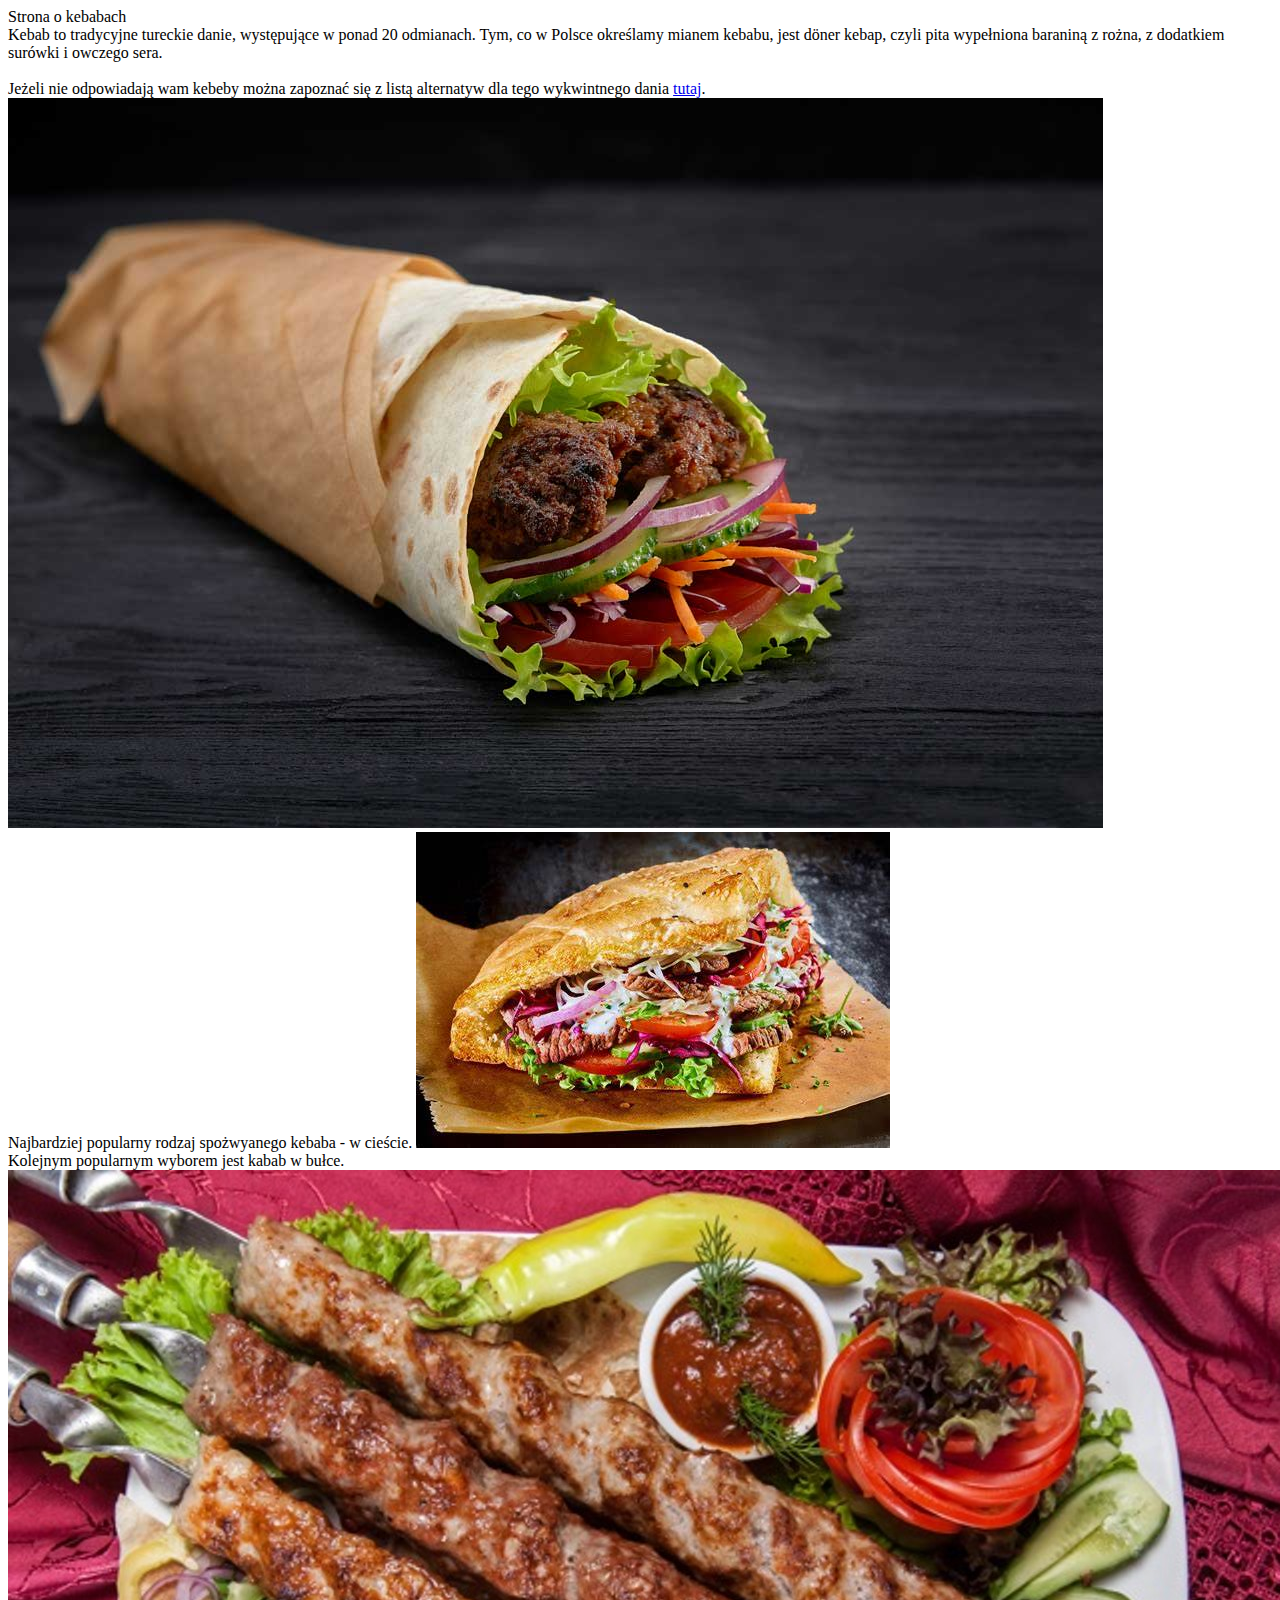
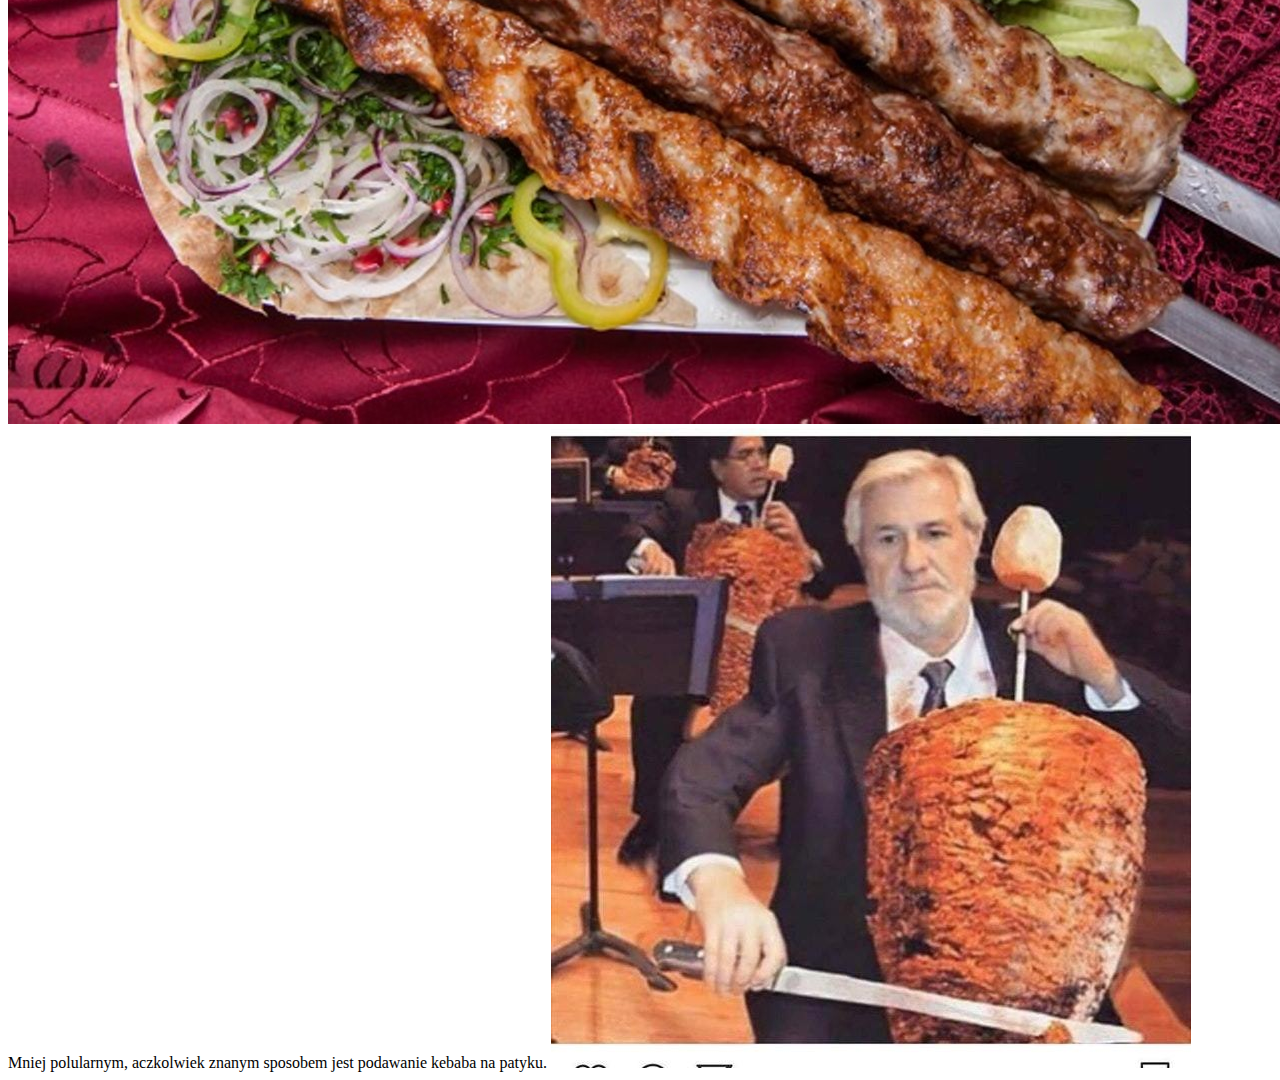
==== index.html @ 6d2e41c5 "add  href" ====
<!DOCTYPE html>
<html lang="pl">
<head>
    <meta charset="UTF-8">
    <meta name="viewport" content="width=device-width, initial-scale=1.0">
    <link rel="stylesheet" href="styles.css">
    <title>Kebaby</title>
</head>
<body>
    <header>
        Strona o kebabach
    </header>
    <article>
        Kebab to tradycyjne tureckie danie, występujące w ponad 20 odmianach. 
        Tym, co w Polsce określamy mianem kebabu, jest döner kebap, czyli pita wypełniona baraniną z rożna, z dodatkiem surówki i owczego sera.
    </article>
    <br>Jeżeli nie odpowiadają wam kebeby można zapoznać się z listą alternatyw dla tego wykwintnego dania <a href="podstrona.html">tutaj</a>.
    <img src="/img/Kebab_ciasto.jpg" alt="Kebab w cieście">
    <br>Najbardziej popularny rodzaj spożwyanego kebaba - w cieście.
    <img src="/img/Kebab_bula.jpg" alt="Kebab w bułce">
    <br>Kolejnym popularnym wyborem jest kabab w bułce.
    <img src="/img/Kebab_kij.jpg" alt="Kebab na patyku">
    <br>Mniej polularnym, aczkolwiek znanym sposobem jest podawanie kebaba na patyku.
    <img src="/img/Kebab_grajek.jpg" alt="Gość gra na kebabie">
</body>
</html>
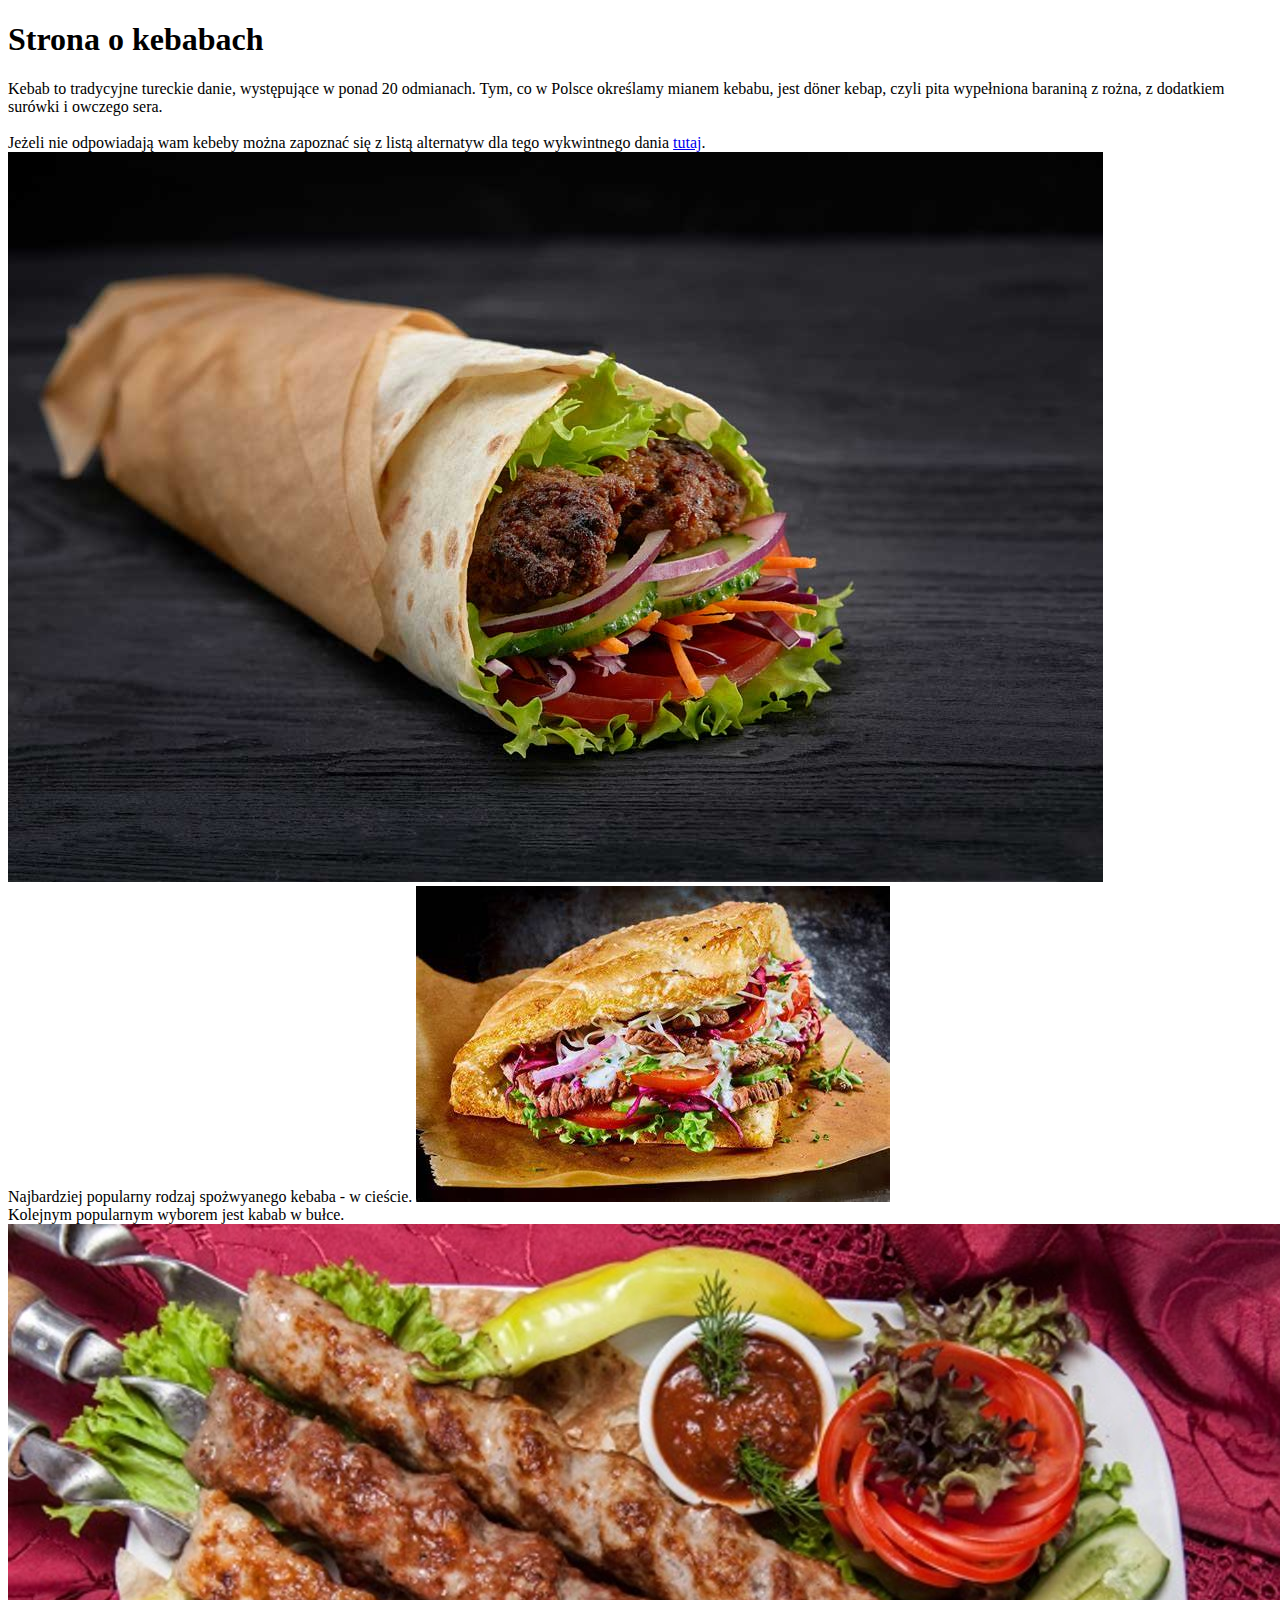
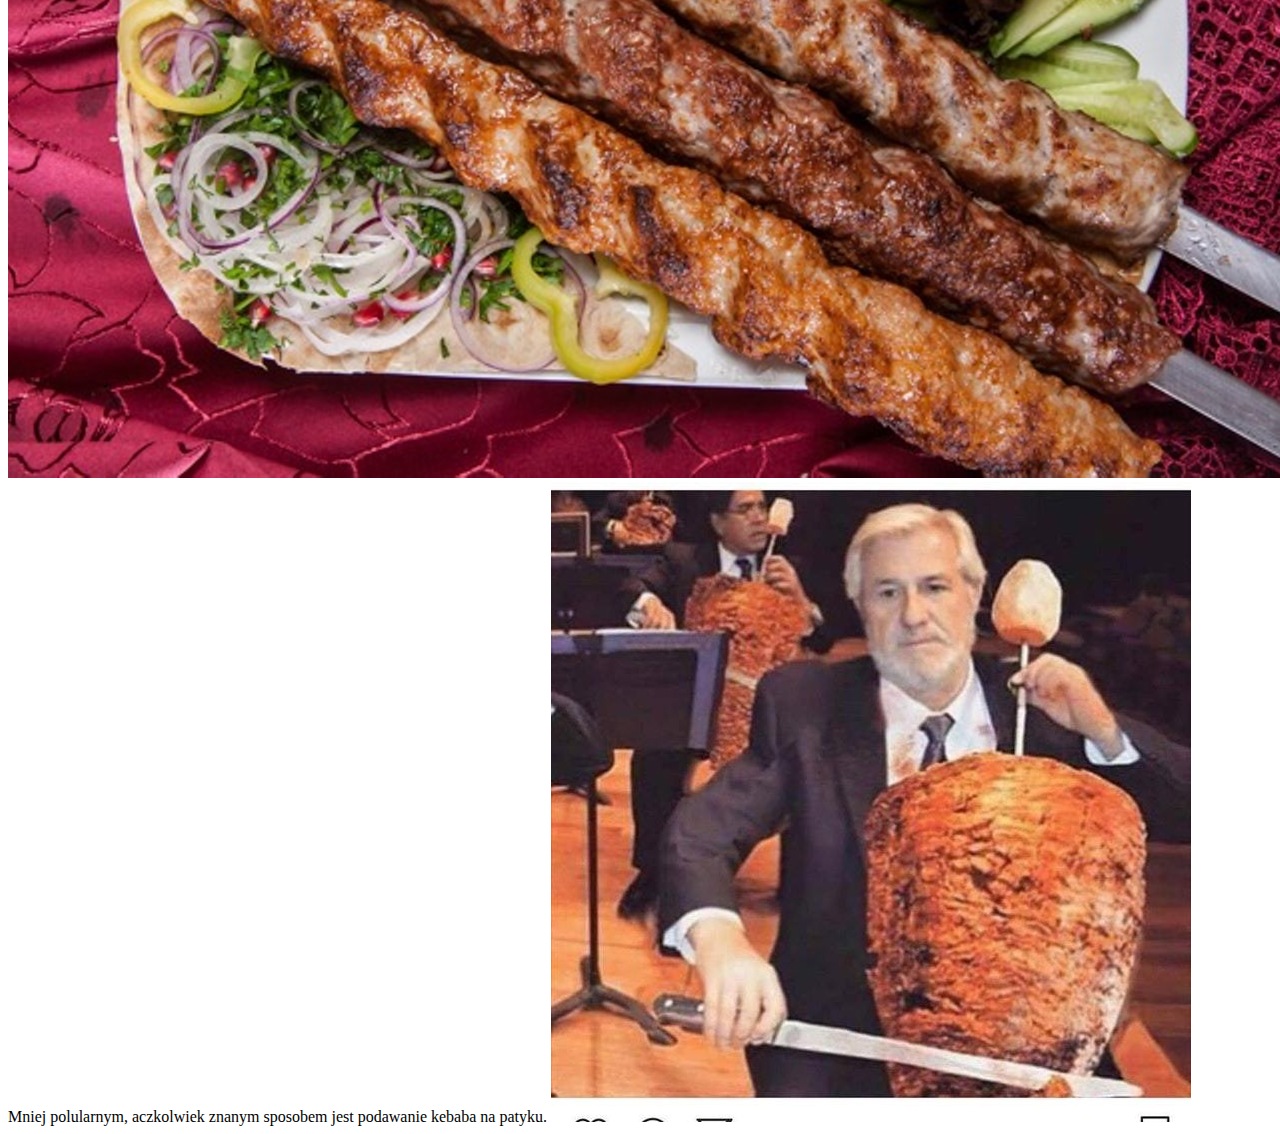
==== commit 1ffa50c5: "add h1" ====
--- a/index.html
+++ b/index.html
@@ -8,7 +8,7 @@
 </head>
 <body>
     <header>
-        Strona o kebabach
+        <h1>Strona o kebabach</h1>
     </header>
     <article>
         Kebab to tradycyjne tureckie danie, występujące w ponad 20 odmianach. 
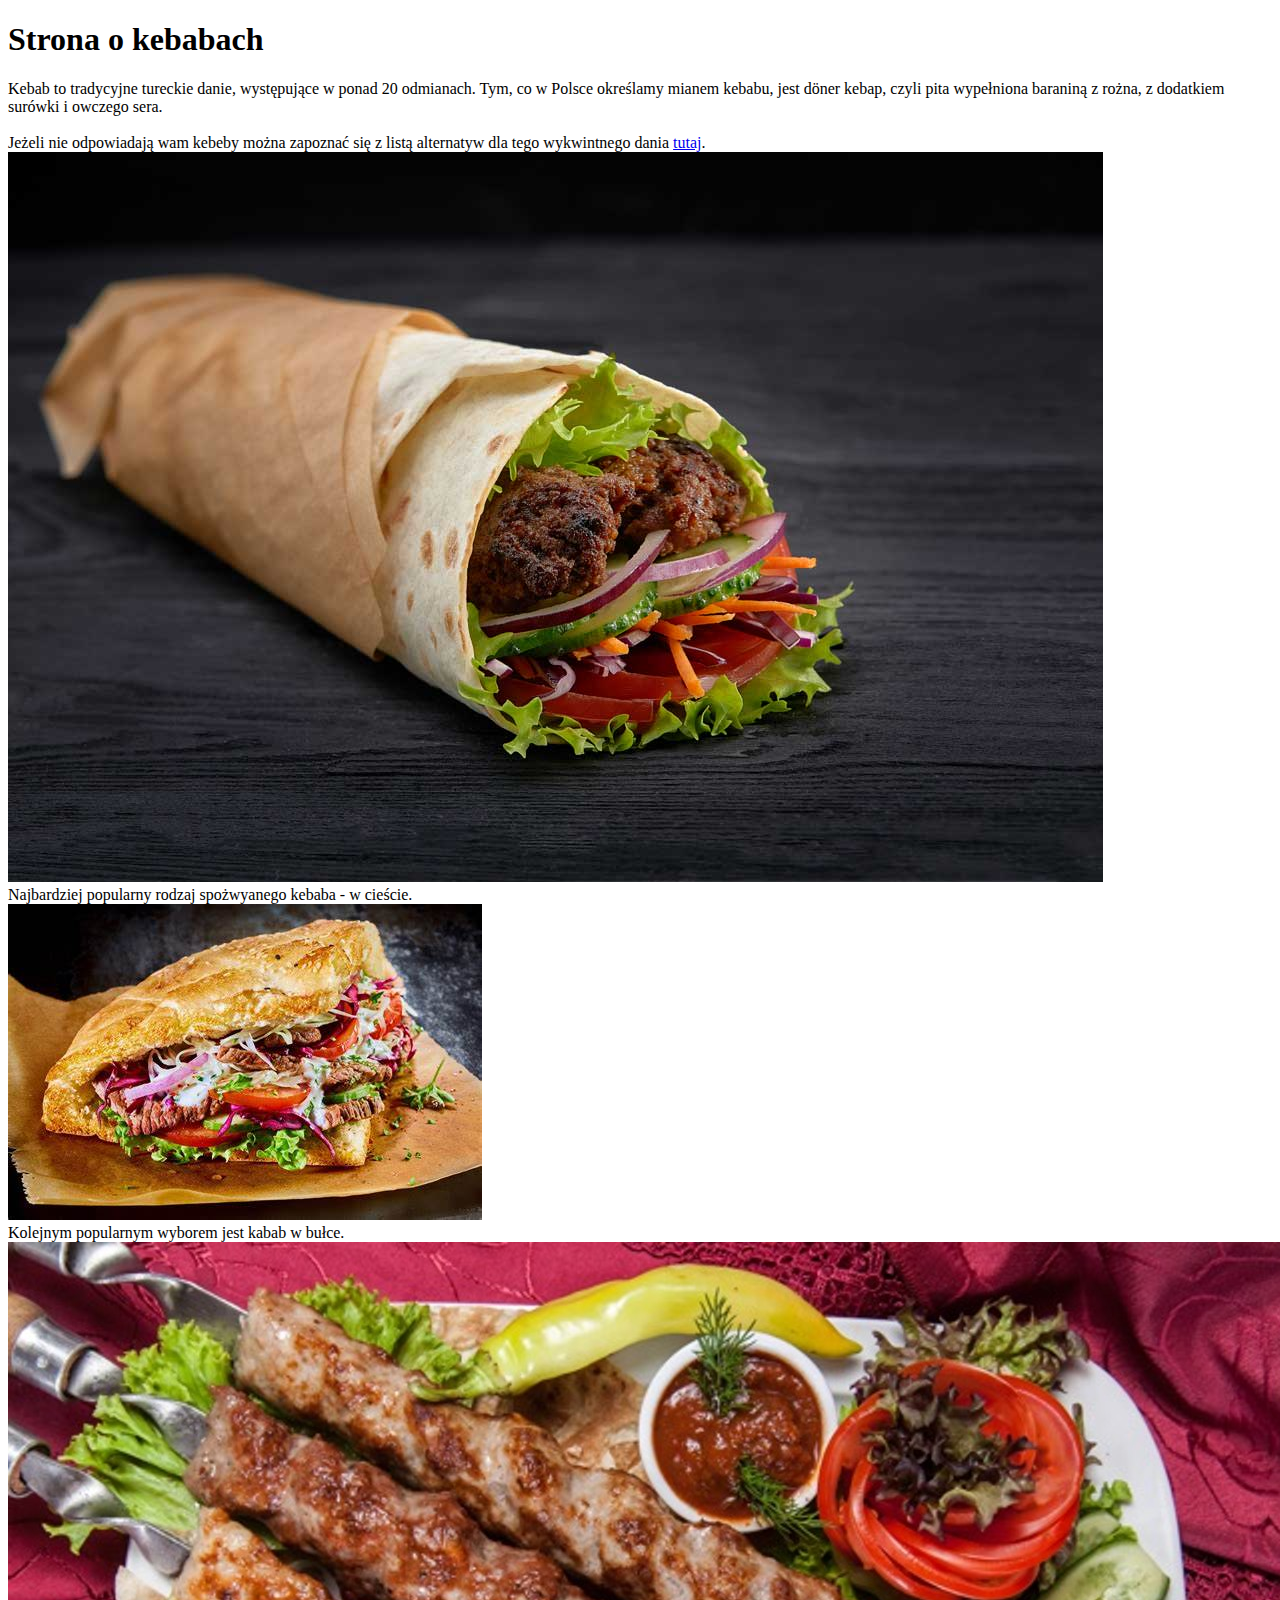
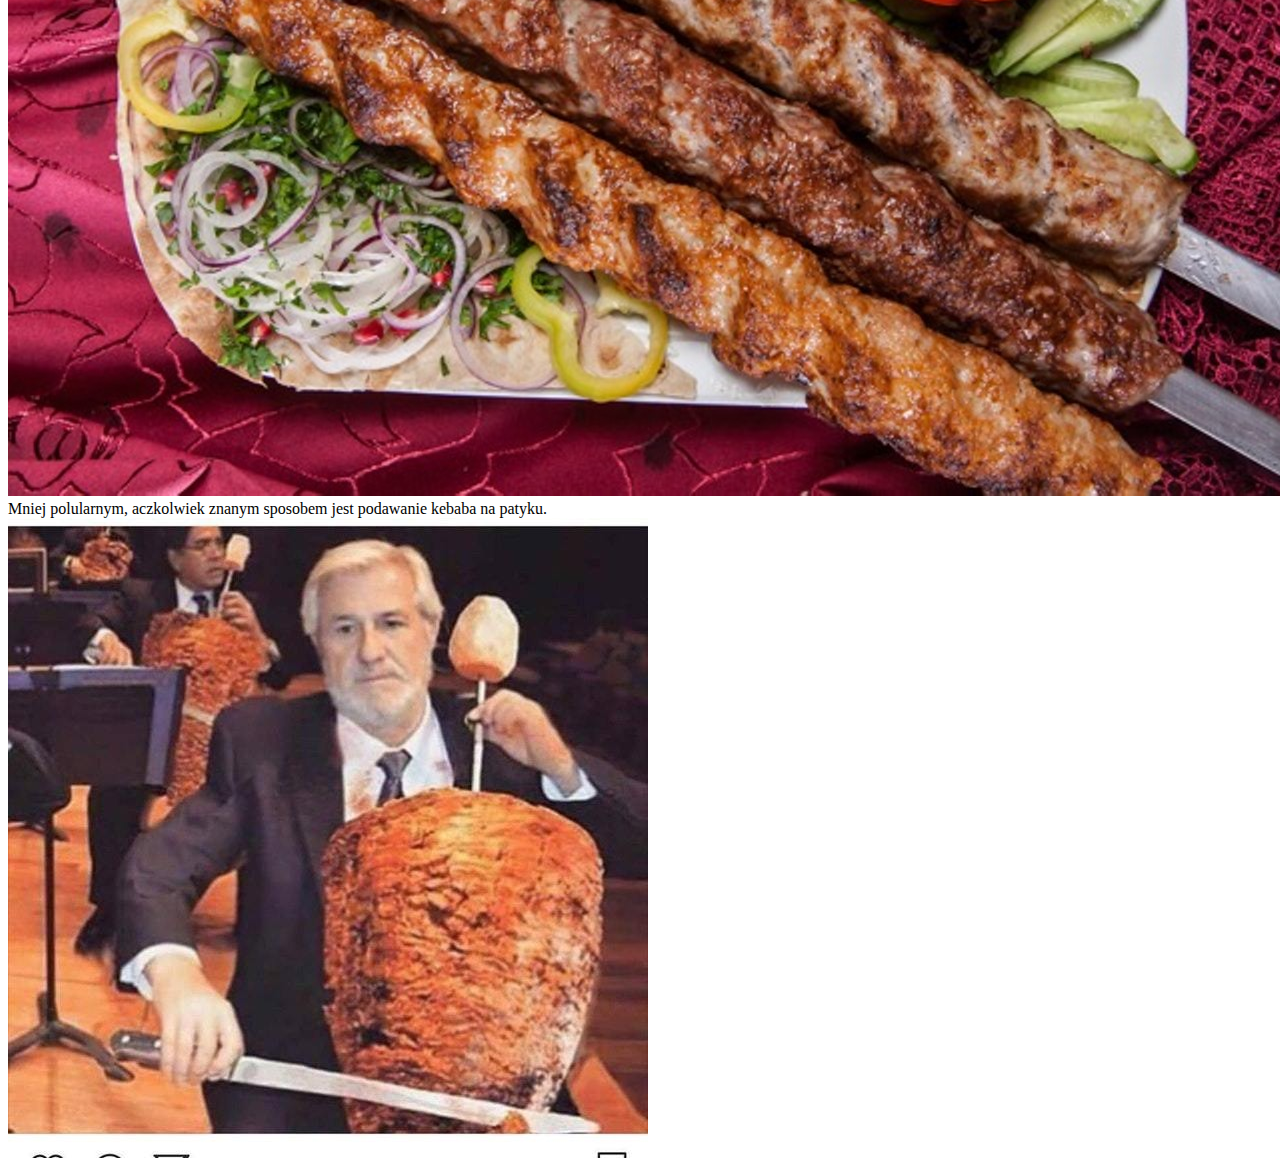
==== commit ec6dd25e: "add br for images" ====
--- a/index.html
+++ b/index.html
@@ -6,7 +6,7 @@
     <link rel="stylesheet" href="styles.css">
     <title>Kebaby</title>
 </head>
-<body>
+<body class="tlo">
     <header>
         <h1>Strona o kebabach</h1>
     </header>
@@ -15,12 +15,12 @@
         Tym, co w Polsce określamy mianem kebabu, jest döner kebap, czyli pita wypełniona baraniną z rożna, z dodatkiem surówki i owczego sera.
     </article>
     <br>Jeżeli nie odpowiadają wam kebeby można zapoznać się z listą alternatyw dla tego wykwintnego dania <a href="podstrona.html">tutaj</a>.
-    <img src="/img/Kebab_ciasto.jpg" alt="Kebab w cieście">
+    <br><img src="/img/Kebab_ciasto.jpg" alt="Kebab w cieście">
     <br>Najbardziej popularny rodzaj spożwyanego kebaba - w cieście.
-    <img src="/img/Kebab_bula.jpg" alt="Kebab w bułce">
+    <br><img src="/img/Kebab_bula.jpg" alt="Kebab w bułce">
     <br>Kolejnym popularnym wyborem jest kabab w bułce.
-    <img src="/img/Kebab_kij.jpg" alt="Kebab na patyku">
+    <br><img src="/img/Kebab_kij.jpg" alt="Kebab na patyku">
     <br>Mniej polularnym, aczkolwiek znanym sposobem jest podawanie kebaba na patyku.
-    <img src="/img/Kebab_grajek.jpg" alt="Gość gra na kebabie">
+    <br><img src="/img/Kebab_grajek.jpg" alt="Gość gra na kebabie">
 </body>
 </html>
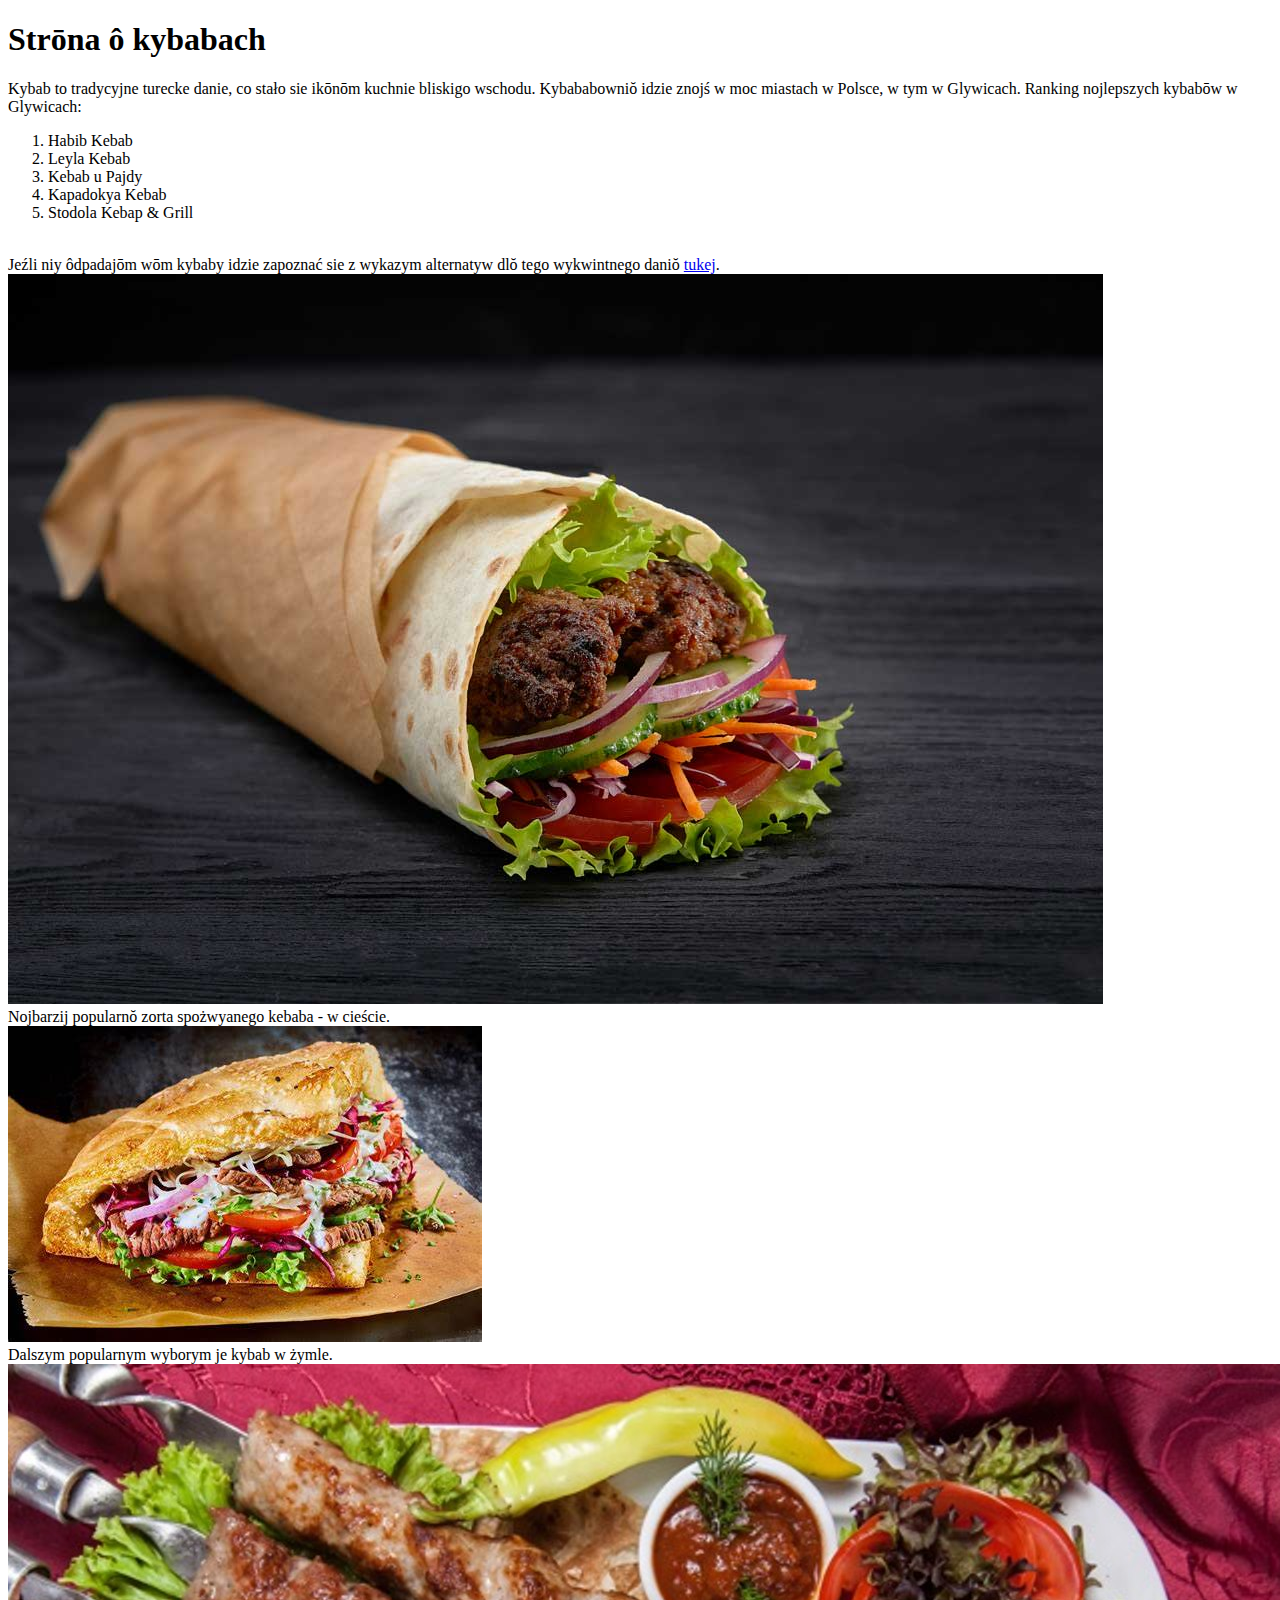
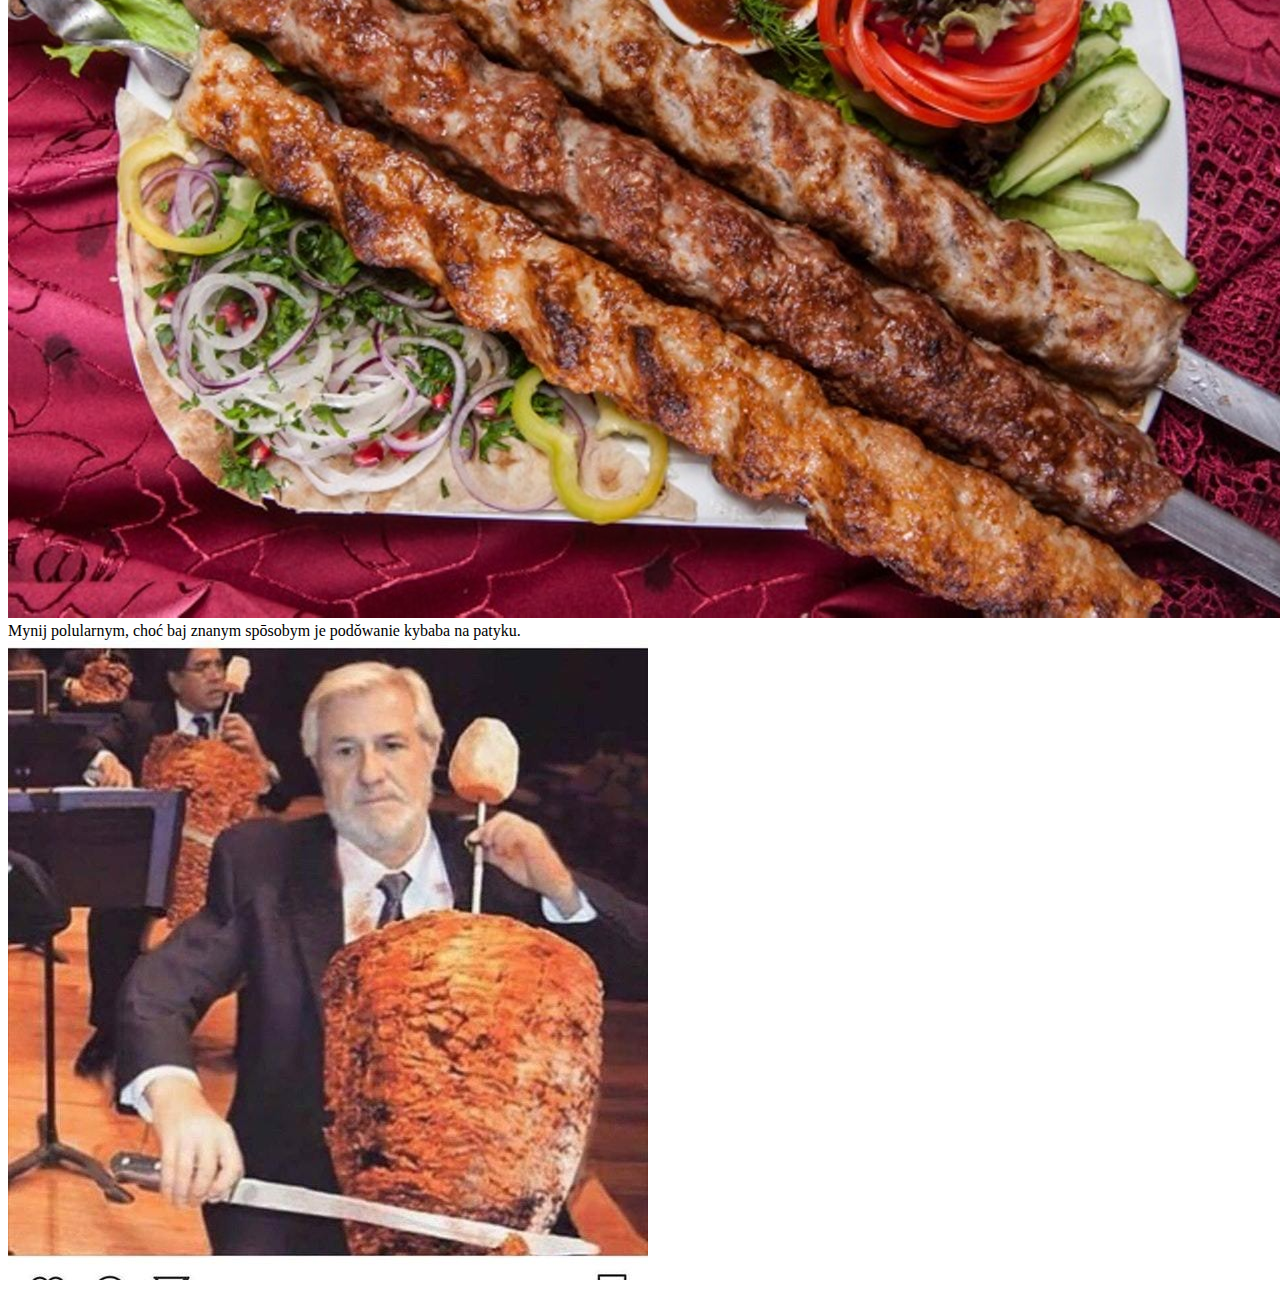
==== commit e333e9a1: "slonsko godka" ====
--- a/index.html
+++ b/index.html
@@ -4,23 +4,30 @@
     <meta charset="UTF-8">
     <meta name="viewport" content="width=device-width, initial-scale=1.0">
     <link rel="stylesheet" href="styles.css">
-    <title>Kebaby</title>
+    <title>Kybaby</title>
 </head>
 <body class="tlo">
     <header>
-        <h1>Strona o kebabach</h1>
+        <h1>Strōna ô kybabach</h1>
     </header>
     <article>
-        Kebab to tradycyjne tureckie danie, występujące w ponad 20 odmianach. 
-        Tym, co w Polsce określamy mianem kebabu, jest döner kebap, czyli pita wypełniona baraniną z rożna, z dodatkiem surówki i owczego sera.
+        Kybab to tradycyjne turecke danie, co stało sie ikōnōm kuchnie bliskigo wschodu. Kybababowniŏ idzie znojś w moc miastach w Polsce, w tym w Glywicach.
+        Ranking nojlepszych kybabōw w Glywicach:
     </article>
-    <br>Jeżeli nie odpowiadają wam kebeby można zapoznać się z listą alternatyw dla tego wykwintnego dania <a href="podstrona.html">tutaj</a>.
+    <ol>
+        <li>Habib Kebab</li>
+        <li>Leyla Kebab</li>
+        <li>Kebab u Pajdy</li>
+        <li>Kapadokya Kebab</li>
+        <li>Stodola Kebap & Grill</li>
+    </ol>
+    <br>Jeźli niy ôdpadajōm wōm kybaby idzie zapoznać sie z wykazym alternatyw dlŏ tego wykwintnego daniŏ <a href="podstrona.html">tukej</a>.
     <br><img src="/img/Kebab_ciasto.jpg" alt="Kebab w cieście">
-    <br>Najbardziej popularny rodzaj spożwyanego kebaba - w cieście.
+    <br>Nojbarzij popularnŏ zorta spożwyanego kebaba - w cieście.
     <br><img src="/img/Kebab_bula.jpg" alt="Kebab w bułce">
-    <br>Kolejnym popularnym wyborem jest kabab w bułce.
+    <br>Dalszym popularnym wyborym je kybab w żymle.
     <br><img src="/img/Kebab_kij.jpg" alt="Kebab na patyku">
-    <br>Mniej polularnym, aczkolwiek znanym sposobem jest podawanie kebaba na patyku.
+    <br>Mynij polularnym, choć baj znanym spōsobym je podŏwanie kybaba na patyku.
     <br><img src="/img/Kebab_grajek.jpg" alt="Gość gra na kebabie">
 </body>
 </html>
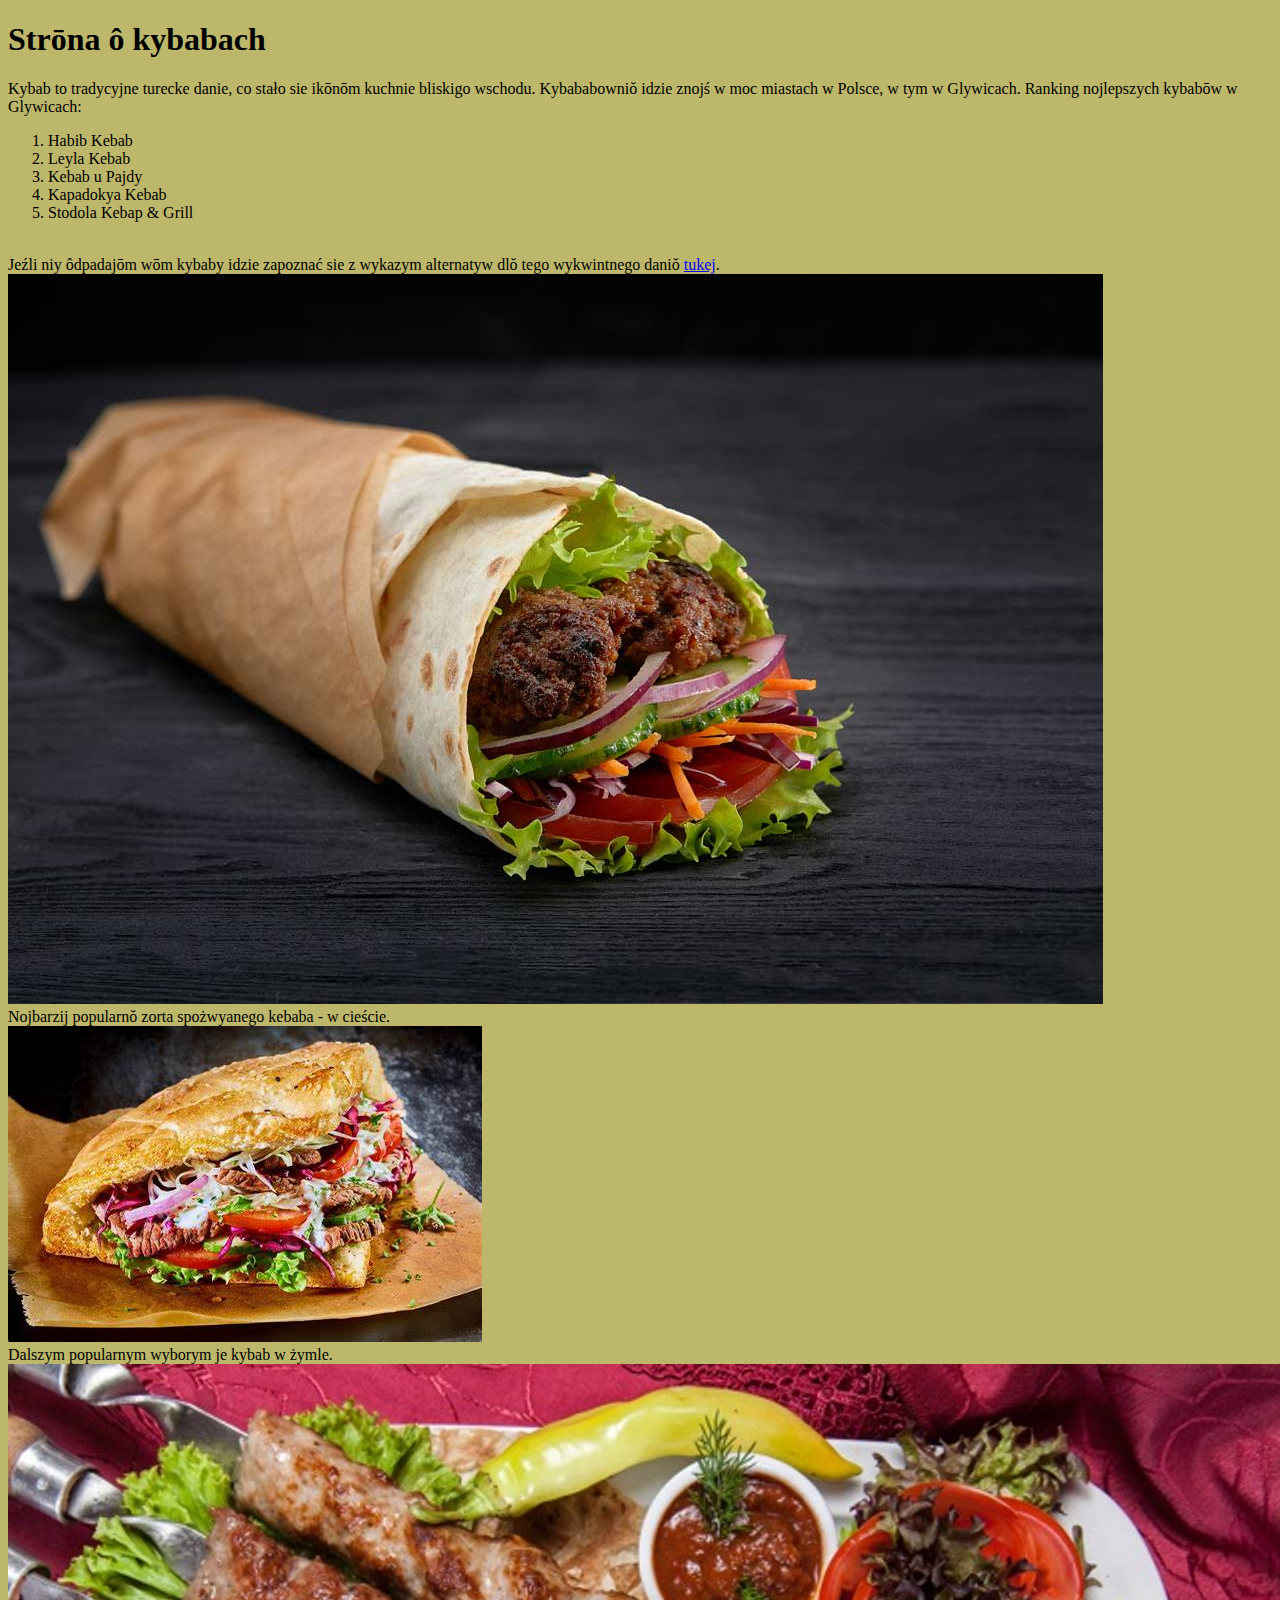
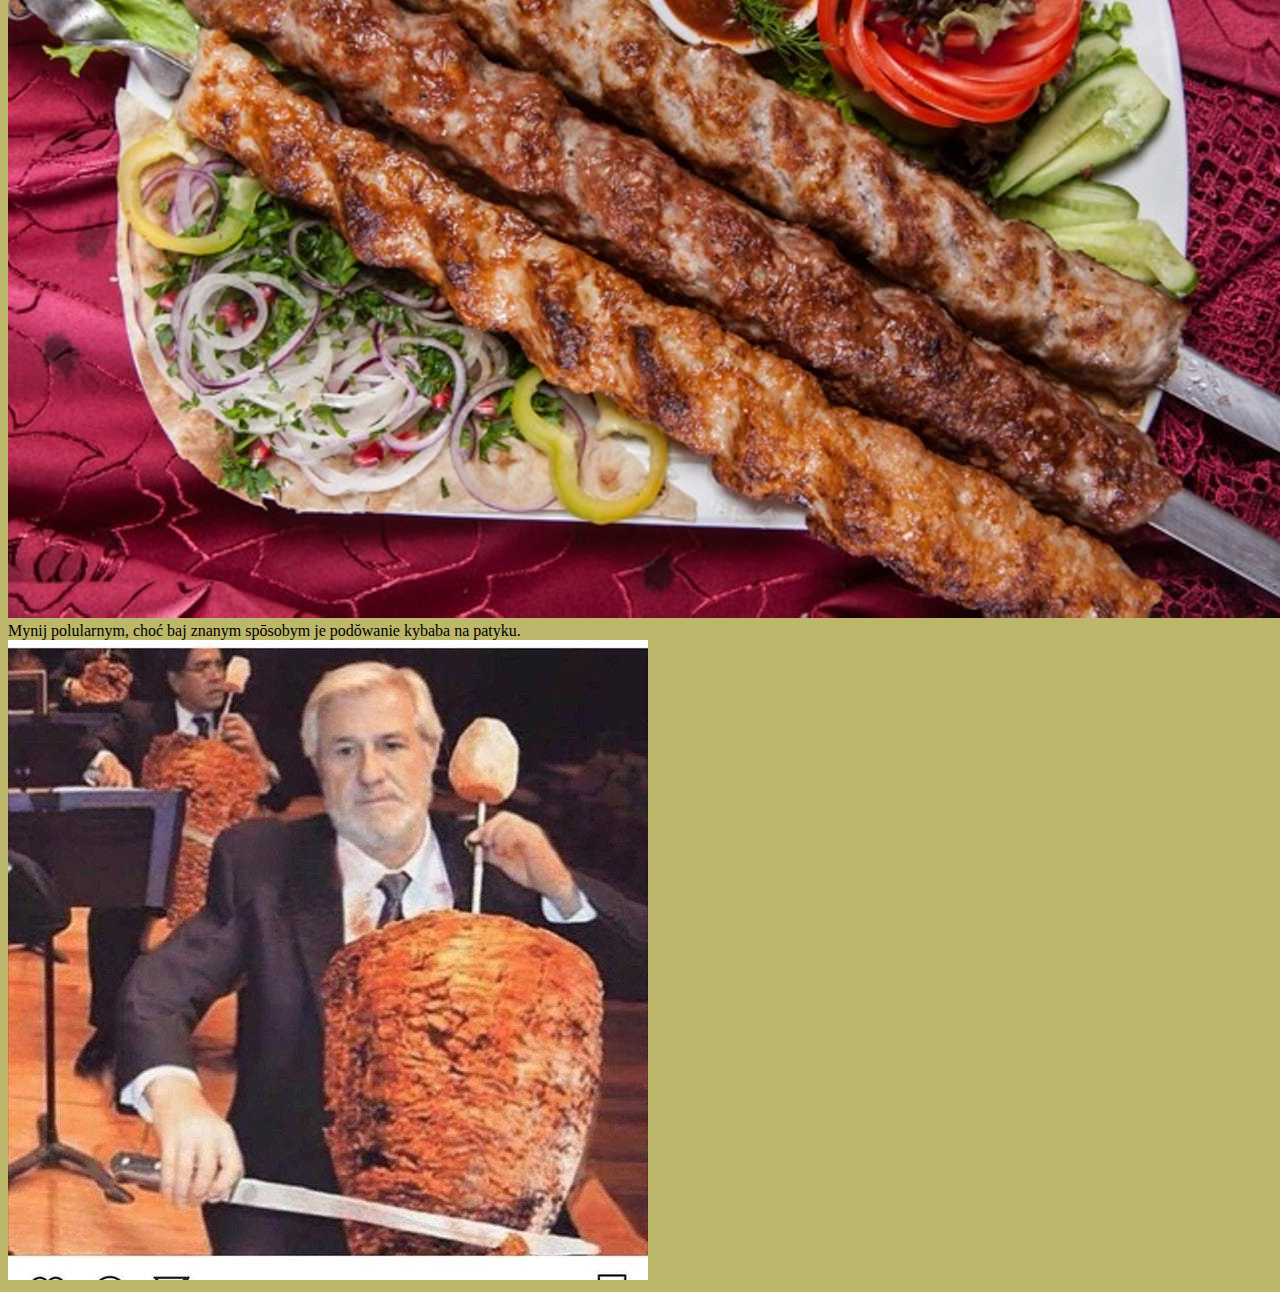
==== commit ce094ef3: "letter changed" ====
--- a/index.html
+++ b/index.html
@@ -3,7 +3,7 @@
 <head>
     <meta charset="UTF-8">
     <meta name="viewport" content="width=device-width, initial-scale=1.0">
-    <link rel="stylesheet" href="styles.css">
+    <link rel="stylesheet" href="style.css">
     <title>Kybaby</title>
 </head>
 <body class="tlo">
--- a/style.css
+++ b/style.css
@@ -0,0 +1,6 @@
+.tlo {
+  background-color: darkkhaki;
+}
+.tesktkolor{
+  color:maroon;
+}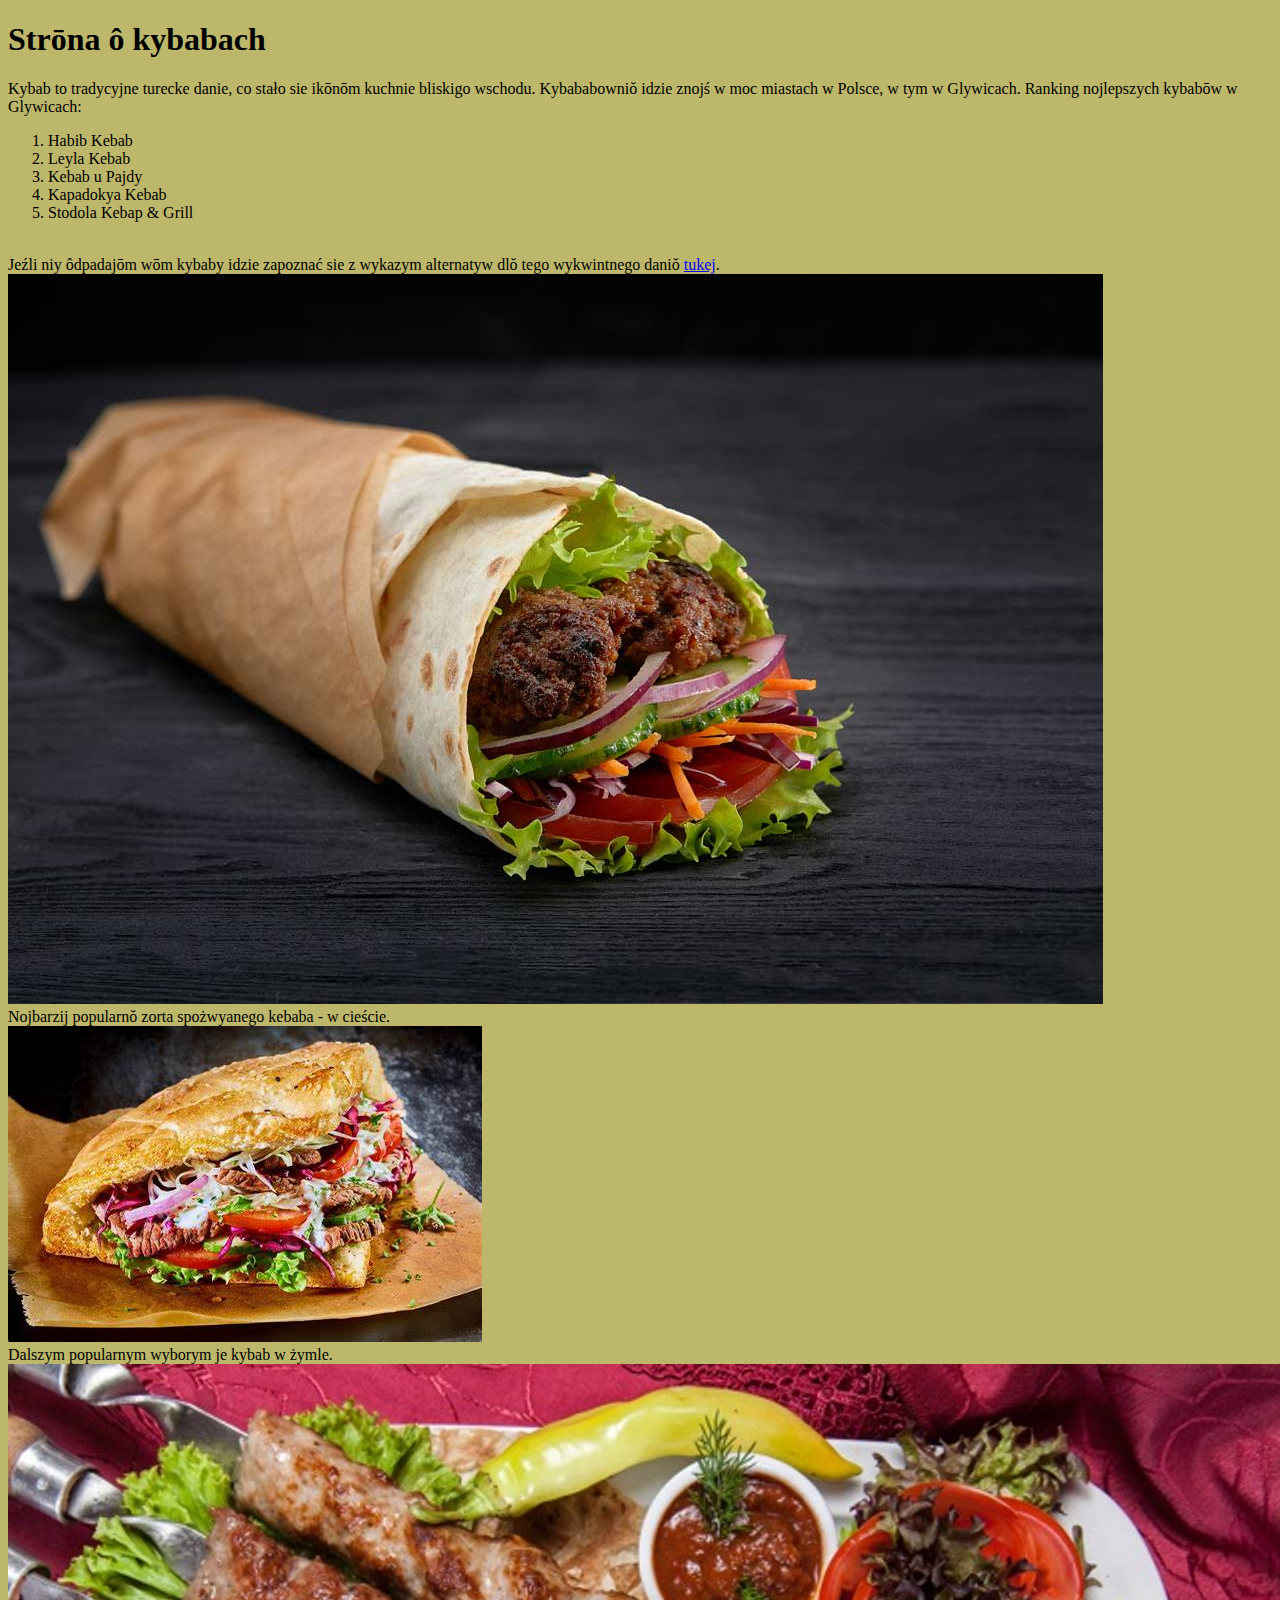
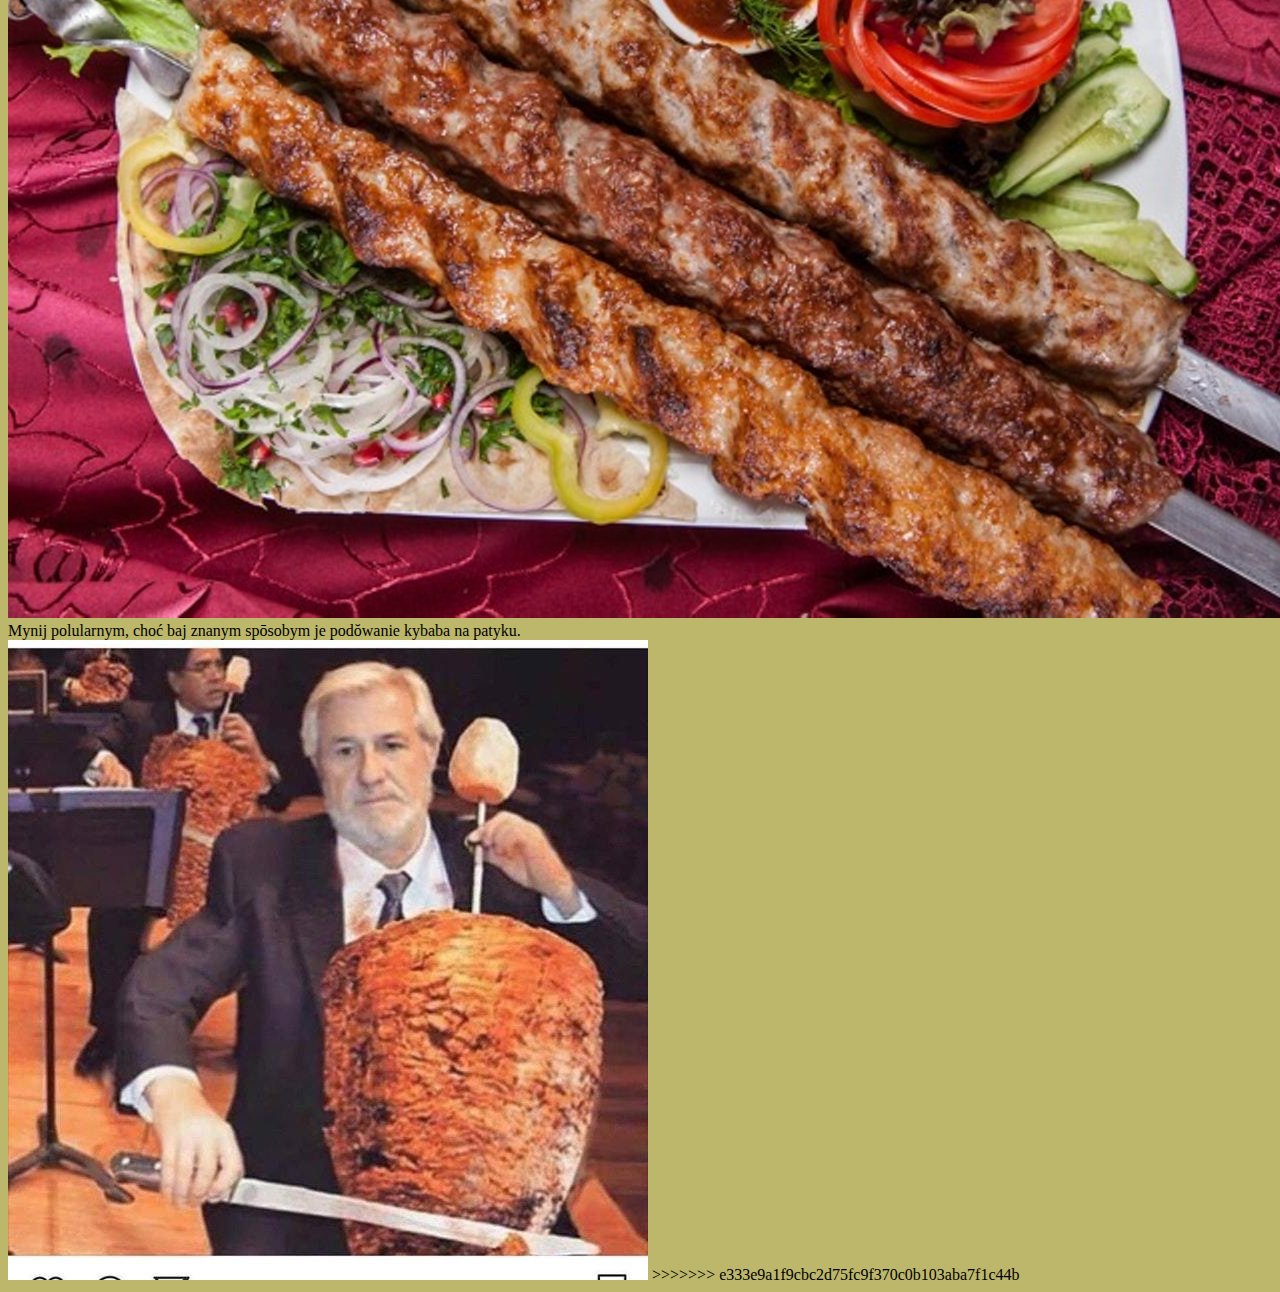
==== commit b71114e3: "d" ====
--- a/index.html
+++ b/index.html
@@ -22,12 +22,13 @@
         <li>Stodola Kebap & Grill</li>
     </ol>
     <br>Jeźli niy ôdpadajōm wōm kybaby idzie zapoznać sie z wykazym alternatyw dlŏ tego wykwintnego daniŏ <a href="podstrona.html">tukej</a>.
-    <br><img src="/img/Kebab_ciasto.jpg" alt="Kebab w cieście">
+    <br><img src="img/Kebab_ciasto.jpg" alt="Kebab w cieście">
     <br>Nojbarzij popularnŏ zorta spożwyanego kebaba - w cieście.
-    <br><img src="/img/Kebab_bula.jpg" alt="Kebab w bułce">
+    <br><img src="img/Kebab_bula.jpg" alt="Kebab w bułce">
     <br>Dalszym popularnym wyborym je kybab w żymle.
-    <br><img src="/img/Kebab_kij.jpg" alt="Kebab na patyku">
+    <br><img src="img/Kebab_kij.jpg" alt="Kebab na patyku">
     <br>Mynij polularnym, choć baj znanym spōsobym je podŏwanie kybaba na patyku.
-    <br><img src="/img/Kebab_grajek.jpg" alt="Gość gra na kebabie">
+    <br><img src="img/Kebab_grajek.jpg" alt="Gość gra na kebabie">
+>>>>>>> e333e9a1f9cbc2d75fc9f370c0b103aba7f1c44b
 </body>
 </html>
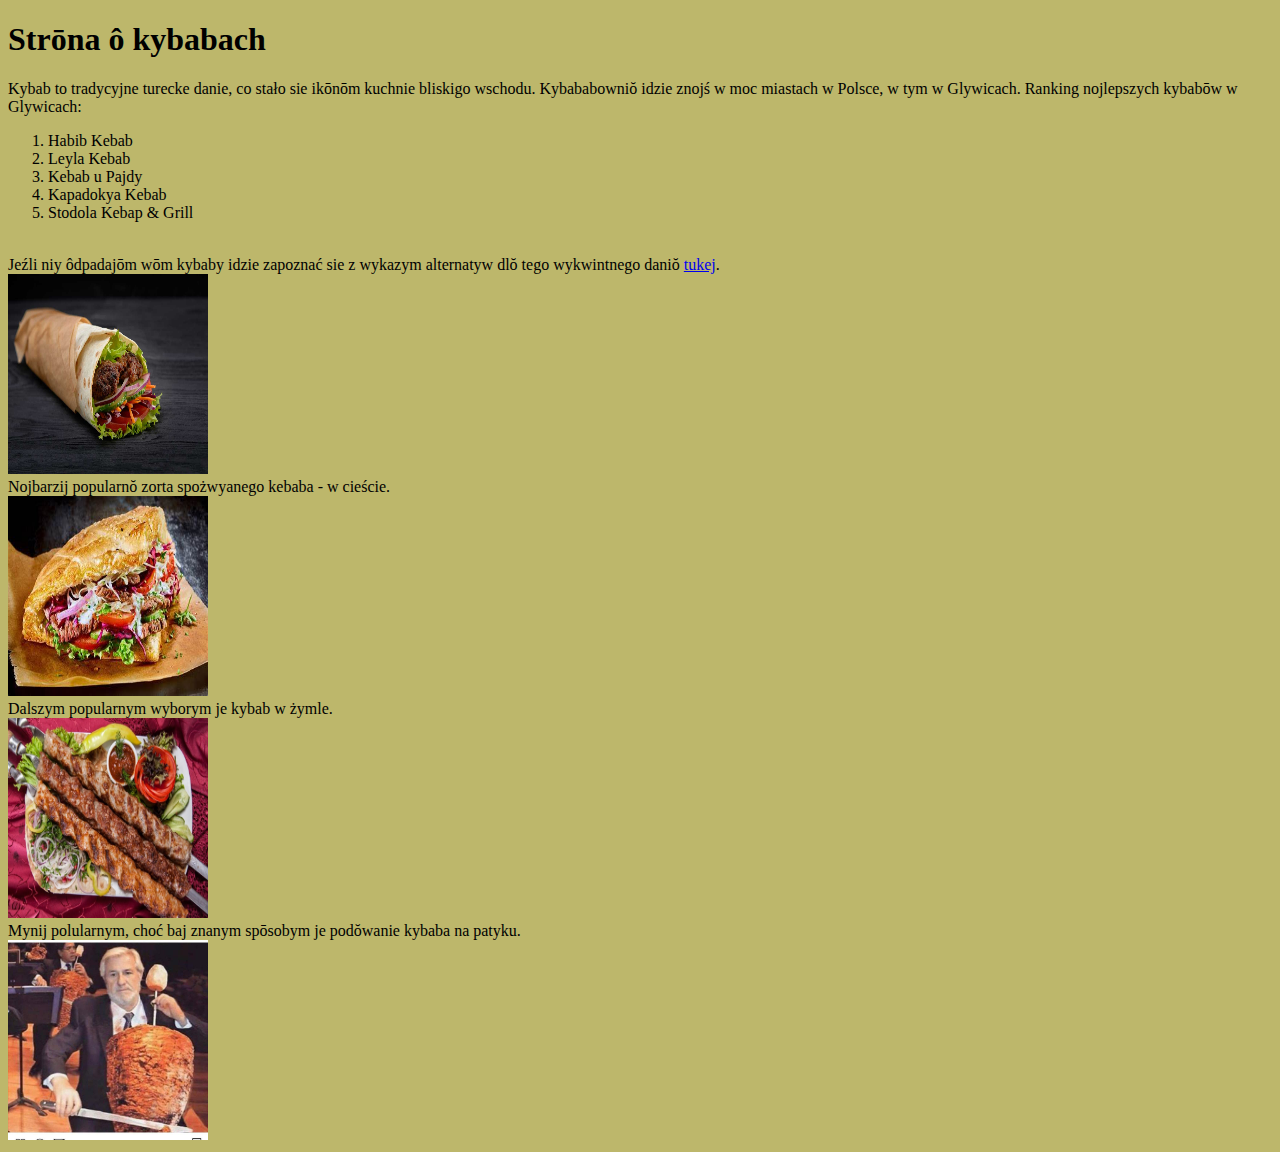
==== commit 676289e4: "Add img class" ====
--- a/index.html
+++ b/index.html
@@ -22,13 +22,12 @@
         <li>Stodola Kebap & Grill</li>
     </ol>
     <br>Jeźli niy ôdpadajōm wōm kybaby idzie zapoznać sie z wykazym alternatyw dlŏ tego wykwintnego daniŏ <a href="podstrona.html">tukej</a>.
-    <br><img src="img/Kebab_ciasto.jpg" alt="Kebab w cieście">
+    <br><img class="img" src="img/Kebab_ciasto.jpg" alt="Kebab w cieście">
     <br>Nojbarzij popularnŏ zorta spożwyanego kebaba - w cieście.
-    <br><img src="img/Kebab_bula.jpg" alt="Kebab w bułce">
+    <br><img class="img" src="img/Kebab_bula.jpg" alt="Kebab w bułce">
     <br>Dalszym popularnym wyborym je kybab w żymle.
-    <br><img src="img/Kebab_kij.jpg" alt="Kebab na patyku">
+    <br><img class="img" src="img/Kebab_kij.jpg" alt="Kebab na patyku">
     <br>Mynij polularnym, choć baj znanym spōsobym je podŏwanie kybaba na patyku.
-    <br><img src="img/Kebab_grajek.jpg" alt="Gość gra na kebabie">
->>>>>>> e333e9a1f9cbc2d75fc9f370c0b103aba7f1c44b
+    <br><img class="img" src="img/Kebab_grajek.jpg" alt="Gość gra na kebabie">
 </body>
 </html>
--- a/style.css
+++ b/style.css
@@ -2,5 +2,9 @@
   background-color: darkkhaki;
 }
 .tesktkolor{
-  color:maroon;
-}+  color: maroon;
+}
+.img{
+  width: 200px;
+  height: 200px;
+}
